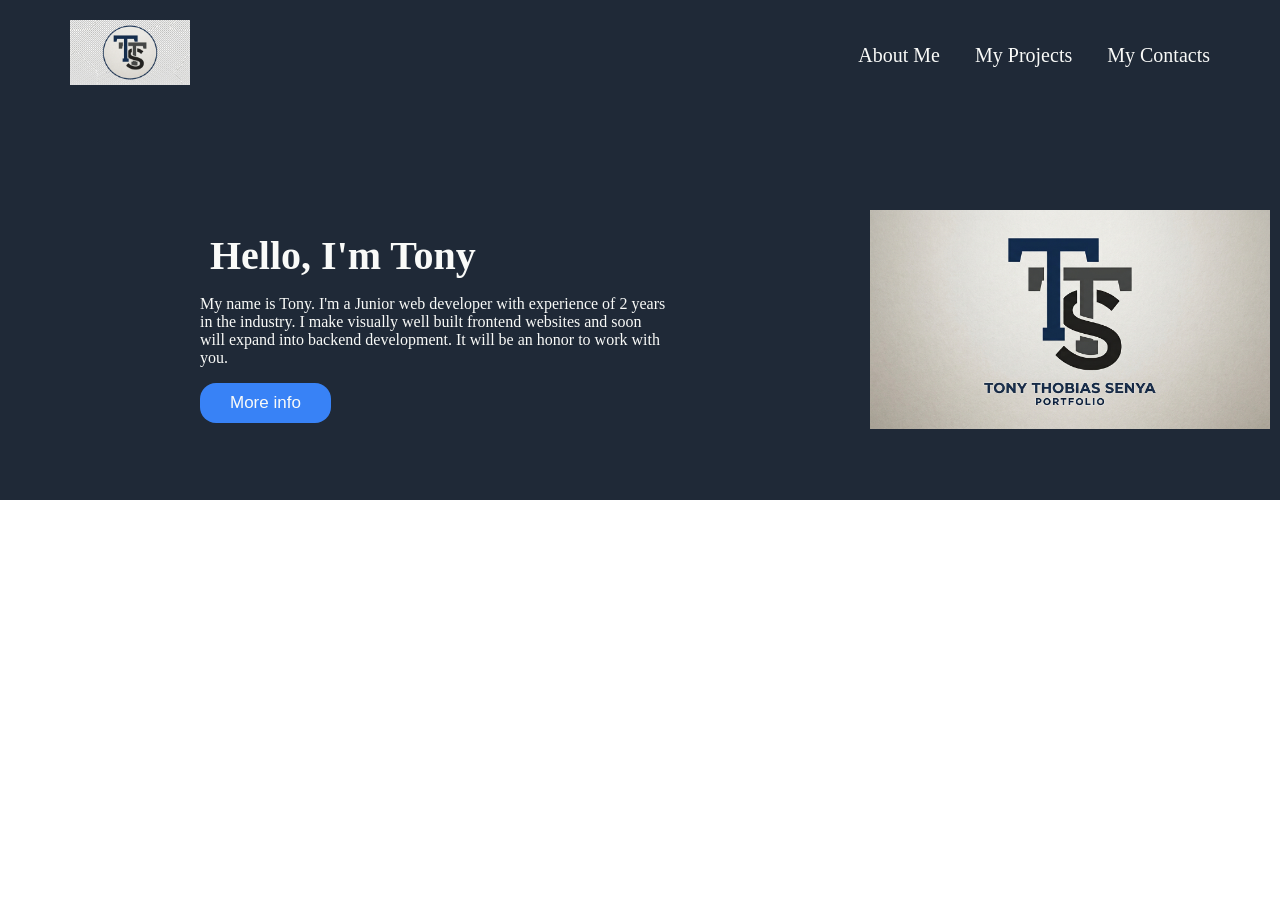
==== index.html @ 82b439e1 "Finished The Hero bar." ====
<!doctype html>
<html lang="en">
  <head>
    <meta charset="UTF-8" />
    <meta name="viewport" content="width=device-width, initial-scale=1.0" />
    <link rel="stylesheet" href="style.css" />
    <title>Landing Page</title>
  </head>
  <body>
    <div>
      <div class="header">
        <div class="header-menu">
          <div class="header-logo">
            <img src="imgs and refs/logo.jpg" style="width: 120px" />
          </div>
          <div class="header-links">
            <a href="" class="links">About Me</a>
            <a href="" class="links">My Projects</a>
            <a href="" class="links">My Contacts</a>
          </div>
        </div>

        <div class="hero">
          <div class="my-info">
            <h1 class="greeting">Hello, I'm Tony</h1>
            <p class="paragraph">
              My name is Tony. I'm a Junior web developer with experience of 2
              years in the industry. I make visually well built frontend
              websites and soon will expand into backend development. It will be
              an honor to work with you.
            </p>
            <button class="more-info-btn">More info</button>
          </div>
          <div class="image-sec">
            <img src="imgs and refs/portfolio photo.jpg" class="image" />
          </div>
        </div>
      </div>
    </div>
  </body>
</html>
---- style.css ----
body {
  margin: 0;
  font-family: Roboto;
}

.header {
  background-color: #1f2937;
  color: #f9faf8;
  font-size: 20px;
  height: 500px;
}

.header-menu {
  color: #f9faf8;
  display: flex;
  flex-direction: row;
  justify-content: center;
  align-items: center;
}
.header-logo {
  flex: 1;
  margin: 20px 70px;
}

.header-links {
  margin: 40px 70px;
  align-items: center;
}
.links {
  flex: 1;
  color: #f9faf8;
  margin-left: 30px;
  text-decoration: none;
}

/* Paragraph and my image */
.hero {
  margin-top: 100px;
  display: flex;
  flex-direction: row;
  justify-content: center;
  align-items: center;
}

.greeting {
  margin: 10px;
}
.my-info {
  flex: 1;
  margin-left: 200px;
}
.paragraph {
  width: 470px;
  font-size: 16px;
}

.image-sec {
  flex: 1;
  margin-left: 200px;
}
.image {
  width: 400px;
}

.more-info-btn {
  padding: 10px 30px;
  border: none;
  background-color: #3882f6;
  border-radius: 16px;
  color: #f9faf8;
  font-weight: 700p;
  font-size: 17px;
  cursor: pointer;
}
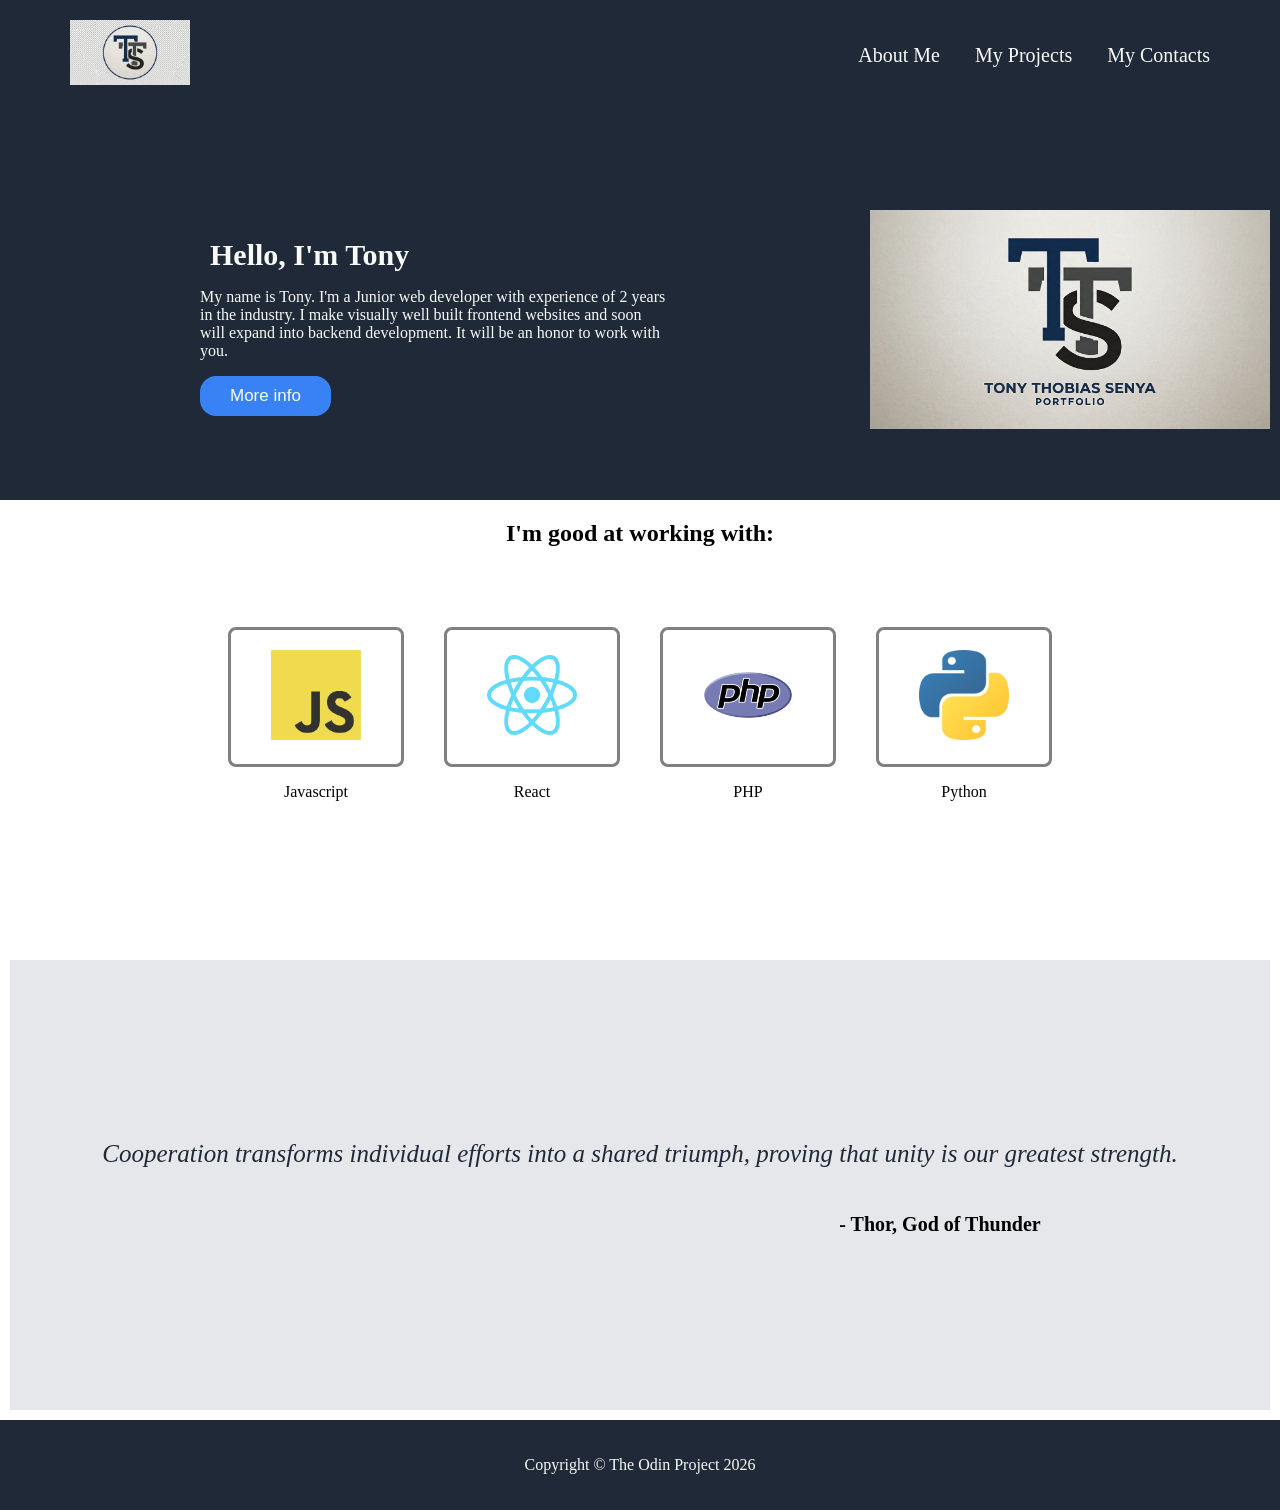
==== commit e4e390e1: "Finished the project. yayyyyy!!!!!" ====
--- a/index.html
+++ b/index.html
@@ -7,7 +7,7 @@
     <title>Landing Page</title>
   </head>
   <body>
-    <div>
+    <nav>
       <div class="header">
         <div class="header-menu">
           <div class="header-logo">
@@ -36,6 +36,51 @@
           </div>
         </div>
       </div>
-    </div>
+
+      <div class="partnerships">
+        <h1>I'm good at working with:</h1>
+        <div class="archdiv">
+          <div>
+            <div class="box1">
+              <img src="imgs and refs/JavaScript-logo.png" class="pictures" />
+            </div>
+            <p><center>Javascript</center></p>
+          </div>
+          <div>
+            <div class="box1">
+              <img src="imgs and refs/React-icon.svg.png" class="pictures" />
+            </div>
+            <p><center>React</center></p>
+          </div>
+          <div>
+            <div class="box1">
+              <img src="imgs and refs/PHP-logo.svg.png" class="pictures" />
+            </div>
+            <p><center>PHP</center></p>
+          </div>
+          <div>
+            <div class="box1">
+              <img
+                src="imgs and refs/Python-logo-notext.svg.png"
+                class="pictures"
+              />
+            </div>
+            <p><center>Python</center></p>
+          </div>
+        </div>
+      </div>
+
+      <div class="quote">
+        <p style="font-size: 25px; font-style: italic; color: #1f2937">
+          Cooperation transforms individual efforts into a shared triumph,
+          proving that unity is our greatest strength.
+        </p>
+        <p style="margin-left: 600px; font-weight: bold; font-size: 20px">
+          - Thor, God of Thunder
+        </p>
+      </div>
+
+      <div class="copyright">Copyright © The Odin Project 2026</div>
+    </nav>
   </body>
 </html>
--- a/style.css
+++ b/style.css
@@ -72,3 +72,50 @@
   font-size: 17px;
   cursor: pointer;
 }
+
+.partnerships {
+  display: flex;
+  flex-direction: column;
+  justify-content: start;
+  align-items: center;
+  height: 450px;
+}
+
+.archdiv {
+  margin-top: 60px;
+  display: flex;
+  flex-direction: row;
+}
+
+.box1 {
+  background-color: white;
+  border: 3px solid grey;
+  border-radius: 8px;
+  padding: 20px 40px;
+  margin: 0 20px;
+}
+
+.pictures {
+  width: 90px;
+  height: 90px;
+  object-fit: contain;
+}
+
+.quote {
+  display: flex;
+  flex-direction: column;
+  justify-content: center;
+  align-items: center;
+  margin: 10px;
+  background-color: #e5e7eb;
+  height: 450px;
+}
+
+.copyright {
+  background-color: #1f2937;
+  display: flex;
+  justify-content: center;
+  align-items: center;
+  height: 90px;
+  color: #f9faf8;
+}
